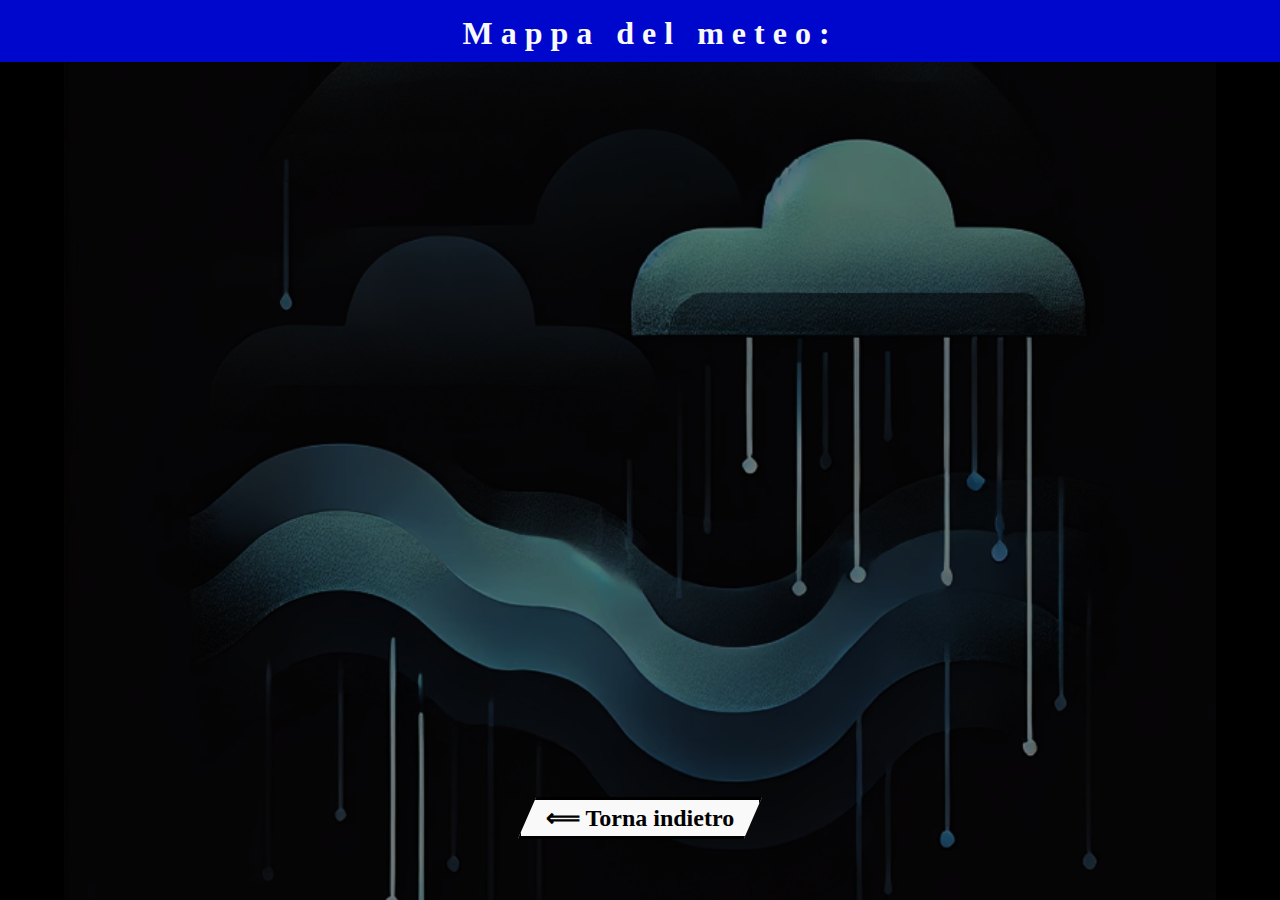
==== mappa.html @ 94836427 "Add files via upload" ====
<!DOCTYPE html>
<html lang="en">
<head>
  <meta charset="UTF-8">
  <meta http-equiv="X-UA-Compatible" content="IE=edge">
  <meta name="viewport" content="width=device-width, initial-scale=1.0">
  <title class="tit-2">Mappa meteo</title>
  <link rel="stylesheet" type="text/css" href="style.css">
  
</head>
<!-- Google tag (gtag.js) -->
<script async src="https://www.googletagmanager.com/gtag/js?id=G-KSM69KXQD7"></script>
<script>
  window.dataLayer = window.dataLayer || [];
  function gtag(){dataLayer.push(arguments);}
  gtag('js', new Date());

  gtag('config', 'G-KSM69KXQD7');
</script>
<body>
<div class="title">
  <h1>
    Mappa del meteo:
  </h1>
</div>

  <iframe width=100% height=100vh class="iframe"
        src="https://embed.windy.com/embed2.html?lat=44.369&lon=7.526&detailLat=45.472&detailLon=9.192&width=650&height=450&zoom=10&level=surface&overlay=wind&product=ecmwf&menu=&message=true&marker=&calendar=now&pressure=true&type=map&location=coordinates&detail=&metricWind=default&metricTemp=default&radarRange=-1"
        frameborder="0"></iframe>

<h2>
  <a class="link" href="index.html">  ⟸ Torna indietro</a>
</h2>

</body>
</html>
---- style.css ----
* {
    text-align: center;
    font-family: "Lexend", serif;
}

body {
    margin: 0;
    padding: 0;
    background-color: rgb(0, 0, 0);
    background-image:url(image.png);
    background-attachment: fixed;
    background-attachment: fixed;
    background-repeat: no-repeat;
    background-position: center;
    background-size: 90%;
}

b:hover {
    filter: drop-shadow(0px 0px 10px rgb(0, 7, 205));
    text-shadow: 0px 0px 30px rgb(0, 7, 205);
}

.title :first-child {
    margin-top: 0px;
    background-color: rgb(0, 7, 205);
    color: rgb(249, 249, 249);
    padding: 10px;
    padding-top: 15px;
    position: fixed;
    top: 0;
    width: 100%;
    z-index: 1;
    transition: all 0.13s;
}

.title:hover {
    letter-spacing: 8px;
    transition: all 0.13s;
}

.input {
    color: rgb(249, 249, 249);
    
}
input:focus {
    border: 2px solid 249, 249, 249; /* Cambia il bordo durante il focus */
    outline: none; /* Evita l'effetto predefinito del browser */
  }
.city&but{
    display:flex;
}

.output {
    color: rgb(249, 249, 249);
}

.link {
    color: rgb(0, 0, 0);
    border: solid;
    background-color: rgb(249, 249, 249);
    padding: 5px;
    padding-left: 25px;
    padding-right: 25px;
    clip-path: polygon(7.5% 0%, 100% 0%, 92.5% 100%, 0% 100%);
    transition: all 0.3s;
    text-decoration: none;
}

.link:hover {
    color: rgb(0, 7, 205);
    border: solid;
    padding: 5px;
    padding-left: 40px;
    padding-right: 40px;
    filter: drop-shadow(0px 0px 10px rgb(0, 7, 205));
    text-shadow: 0px 0px 30px rgba(0, 7, 205, 0.5);
    transition: all 0.3s;
}

.city-name {
    text-align: left;
    background-color: rgb(0, 0, 0);
    color: rgb(249, 249, 249);
    border: solid;
    padding-left: 6px;
}

.button {
    border: solid;
    clip-path: polygon(15% 0%, 100% 0%, 85% 100%, 0% 100%);
    padding-left: 10px;
    padding-right: 10px;
    padding-top: 3px;
    padding-bottom: 3px;
    transition: all 0.3s;
    z-index: 999;
}

.button:hover {
    background-color: rgb(0, 7, 205);
    filter: drop-shadow(0px 0px 10px rgb(0, 7, 205));
    text-shadow: 0px 0px 30px rgb(0, 7, 205);
    transition: all 0.3s;
    z-index: 1;
}

iframe {
    z-index: 9;
    position:static;
    margin-top: 60px;
    height: 80vh;
    width: 95%;
    transition: all 0.3s;
}

.forecast-table {
    width: 98%;
    margin-top: 50px;
    margin-left: 1%;
    margin-right: 1%;
    border-collapse: collapse;
    table-layout: fixed;
}

.forecast-table col {
    width: 33%; /* Ensure each column has equal width */
}

.forecast-table th {
    background-color: rgb(0, 7, 205);
    color: rgb(249, 249, 249);
    font-size: 18px;
    padding: 10px;
}

.forecast-table td {
    border: 1px solid white;
    padding: 8px;
    color: white;
}

.tit-2{
    z-index: 1;
}
.down{  
    display: none;
    font-size: 12.5px;
    color: white;
    text-decoration: underline;
}
.dis-t, .dis{
    color:white;
    margin-left: 1%;
    margin-right: 1%;
    margin-bottom: 20px;
}
.dis{
    text-align: left;
}
.fine {
    padding: 0px;
    width: 100%;
    background-color: rgb(0, 7, 205);
    height: 70px;
    display: flex;
    justify-content: center;
    align-items: center;
    position:fixed;
    bottom: 0px;

}
.img-git{
    transform: scale(1.2);
    margin-right: 5px;
    transition: all 0.2s;
    text-shadow: black 0px 0px;
}
.img-git:hover{
    margin-left: 15px;
    margin-right: 20px;
    transition: all 0.2s;
    filter: drop-shadow(0px 0px 10px rgb(0, 0, 0));
}
.img-insta{
    transform: scale(0.8);
    margin-right: 5px;
    transition: all 0.2s;
}
.img-insta:hover{
    margin-left: 15px;
    margin-right: 20px;
    transition: all 0.2s;
    filter: drop-shadow(0px 0px 10px rgb(0, 0, 0));
}
.img-tread{
    transform: scale(1);
    margin-right: 8px;
    transition: all 0.2s;
    
}
.img-tread:hover{
    margin-left: 15px;
    margin-right: 23px;
    transition: all 0.2s;
    filter: drop-shadow(0px 0px 10px rgb(0, 0, 0));
}
.img-dis{
    transform: scale(1.03);
    margin-right: 5px;
    transition: all 0.2s;
}
.img-dis:hover{
    margin-left: 15px;
    margin-right: 20px;
    transition: all 0.2s;
    filter: drop-shadow(0px 0px 10px rgb(0, 0, 0));
}
.img-mail{
    margin-left: 8.2px;
    transform: scale(1.17);
    transition: all 0.2s;

}
.img-mail:hover{
    margin-left: 28px;
    margin-right: 20px;
    transition: all 0.3s;
    filter: drop-shadow(0px 0px 10px rgb(0, 0, 0));
}
@media screen and (max-width: 768px) {
    .down{
        display: contents;
    }
    .img-git:hover{
        margin-right: 5px;
        margin-left: 0px;
    }
    .img-insta:hover{
        margin-right: 5px;
        margin-left: 0px;
    }
    .img-tread:hover{
        margin-right: 8px;
        margin-left: 0px;
    }
    .img-dis:hover{
        margin-right: 5px;
        margin-left: 0px;
    }
    .img-mail:hover{
        margin-left:8.2px;
        margin-right: 0px;
    }
}
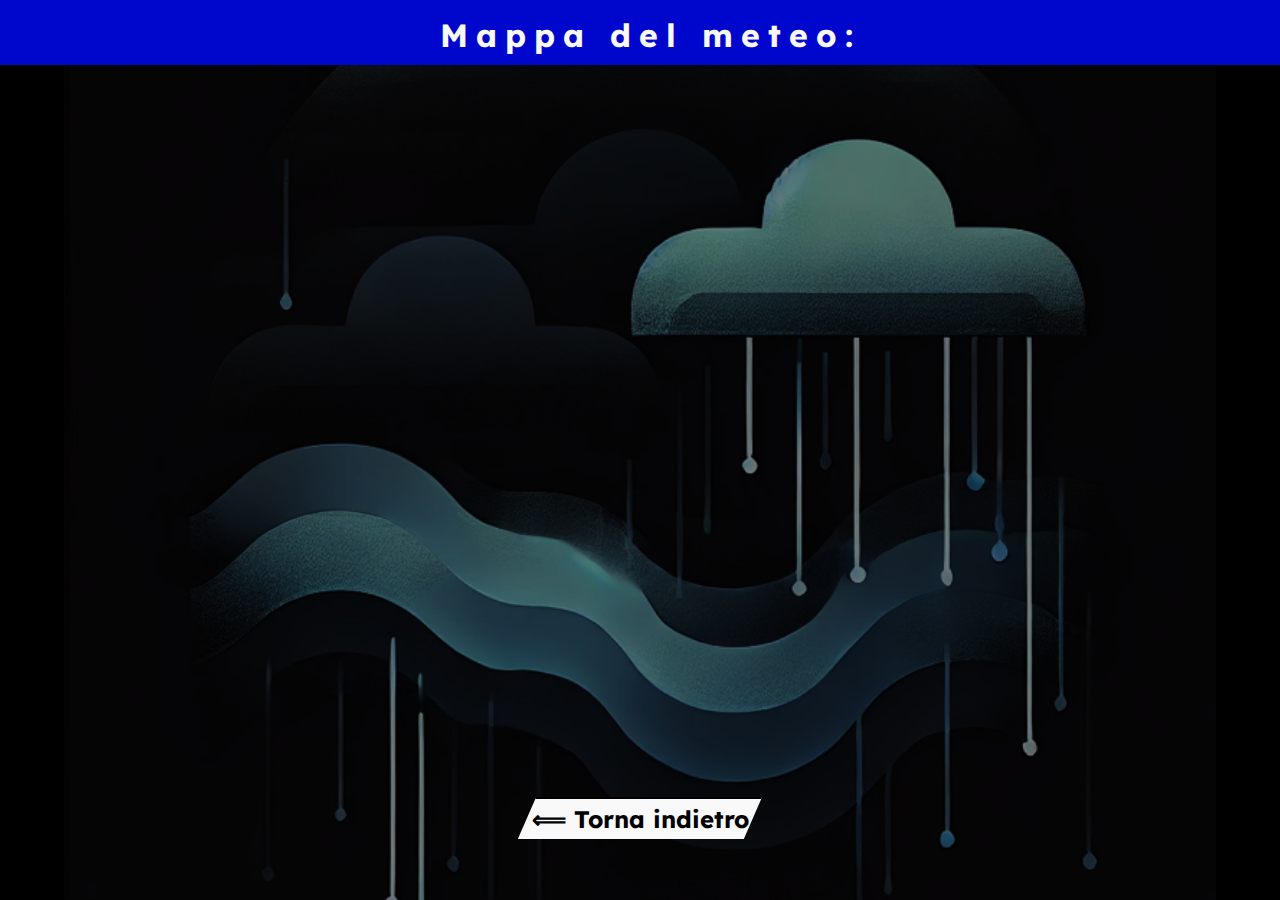
==== commit 0faa5f60: "Update mappa.html" ====
--- a/mappa.html
+++ b/mappa.html
@@ -7,6 +7,10 @@
   <title class="tit-2">Mappa meteo</title>
   <link rel="stylesheet" type="text/css" href="style.css">
   
+  <link rel="preconnect" href="https://fonts.googleapis.com">
+  <link rel="preconnect" href="https://fonts.gstatic.com" crossorigin>
+  <link href="https://fonts.googleapis.com/css2?family=Lexend:wght@100..900&display=swap" rel="stylesheet">
+
 </head>
 <!-- Google tag (gtag.js) -->
 <script async src="https://www.googletagmanager.com/gtag/js?id=G-KSM69KXQD7"></script>
@@ -33,4 +37,4 @@
 </h2>
 
 </body>
-</html>+</html>
